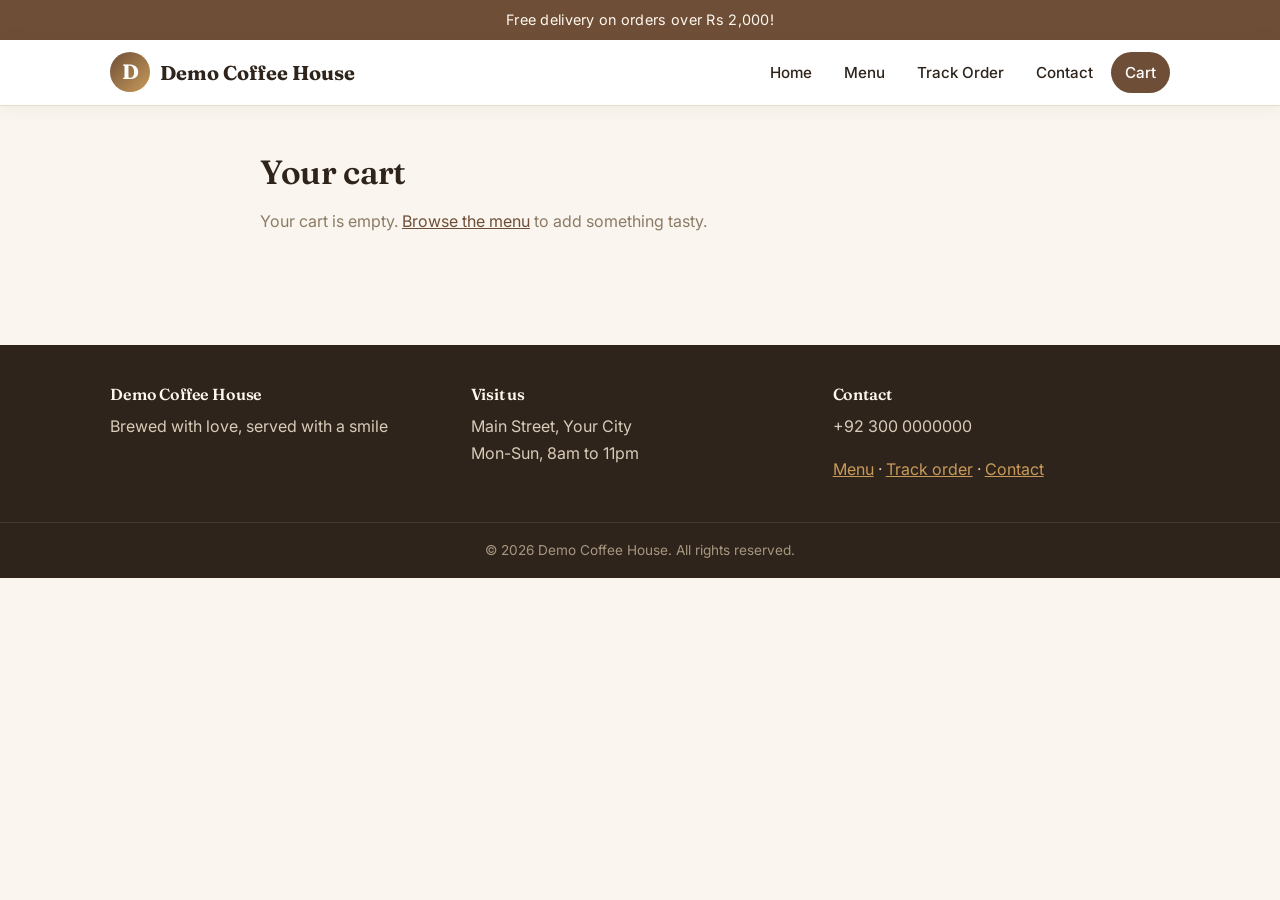
==== brewcart-static/cart.html @ 459bcf9a "Add HTML/CSS/JS static edition — same design, browser cart, WhatsApp ordering (in brewcart-static/)" ====
<!DOCTYPE html>
<html lang="en">
<head>
<meta charset="UTF-8">
<meta name="viewport" content="width=device-width, initial-scale=1.0">
<title>Your Cart — Demo Coffee House</title>
<meta name="description" content="Brewed with love, served with a smile">
<meta name="theme-color" content="#6F4E37">
<link rel="icon" href="data:image/svg+xml,%3Csvg xmlns='http://www.w3.org/2000/svg' viewBox='0 0 64 64'%3E%3Cpath d='M24 6c-3 4 3 6 0 10M36 6c-3 4 3 6 0 10' stroke='%23C89B5A' stroke-width='3.5' fill='none' stroke-linecap='round'/%3E%3Cpath d='M12 24h34v9a13 13 0 0 1-13 13h-8a13 13 0 0 1-13-13z' fill='%236F4E37'/%3E%3Cpath d='M46 27h2a8 8 0 0 1 0 16h-3' fill='none' stroke='%236F4E37' stroke-width='4'/%3E%3Crect x='9' y='52' width='40' height='4' rx='2' fill='%236F4E37'/%3E%3C/svg%3E">
<link rel="preconnect" href="https://fonts.googleapis.com">
<link rel="preconnect" href="https://fonts.gstatic.com" crossorigin>
<link href="https://fonts.googleapis.com/css2?family=Fraunces:wght@600;700&family=Inter:wght@400;500;600;700&display=swap" rel="stylesheet">
<link rel="stylesheet" href="style.css">
</head>
<body>
<div id="site-header"></div>

<main class="wrap">
  <section class="section narrow">
    <h1 class="page-title">Your cart</h1>

    <!-- Cart lines, quantities and totals are rendered by app.js
         from the cart saved in this browser (localStorage). -->
    <div id="cart-root"></div>
  </section>
</main>

<div id="site-footer"></div>
<div id="toast" class="toast" role="status"></div>
<script src="data.js"></script>
<script src="app.js"></script>
</body>
</html>
---- brewcart-static/style.css ----
/* ==========================================================================
   BrewCart — STATIC EDITION — styles (style.css)
   Adapted from the PHP edition's polished stylesheet: same variables,
   same components, same look. Brand colors live in data.js (CONFIG) and
   are applied as --primary / --accent CSS variables by app.js.
   Type: Fraunces (display) + Inter (body), loaded in each page's <head>.
   ========================================================================== */

:root {
  --primary: #6F4E37;          /* coffee brown (overridden from data.js) */
  --accent: #C89B5A;           /* caramel (overridden from data.js) */
  --bg: #FAF6EF;               /* warm cream page background */
  --surface: #FFFFFF;
  --text: #2E241B;             /* deep espresso */
  --muted: #8B7A66;
  --border: #E9DCCB;
  --success: #4C8056;
  --danger: #B4443C;
  --warning: #B97F2E;
  --info: #3E6B8C;
  --radius: 14px;
  --shadow: 0 8px 28px rgba(90, 60, 30, 0.10);
  --shadow-lift: 0 18px 40px rgba(90, 60, 30, 0.18);
  --font-body: "Inter", -apple-system, BlinkMacSystemFont, "Segoe UI", Roboto, Helvetica, Arial, sans-serif;
  --font-display: "Fraunces", Georgia, "Times New Roman", serif;
}

* { box-sizing: border-box; }

body {
  margin: 0;
  font-family: var(--font-body);
  background: var(--bg);
  color: var(--text);
  line-height: 1.65;
  -webkit-font-smoothing: antialiased;
  text-rendering: optimizeLegibility;
}

h1, h2, h3, h4 { font-family: var(--font-display); font-weight: 600; line-height: 1.2; letter-spacing: -0.01em; margin: 0 0 0.6em; }
h1 { font-size: 2.5em; }
h2 { font-size: 1.85em; }
h3 { font-size: 1.25em; }
p { margin: 0 0 1em; }
a { color: var(--primary); }
img { max-width: 100%; }

.wrap { max-width: 1100px; margin: 0 auto; padding: 0 20px; }
.muted { color: var(--muted); }
.small { font-size: 0.85em; }
.center { text-align: center; }
.num { text-align: right; white-space: nowrap; }

/* ---------------- announcement + header ---------------- */

.announcement {
  background: var(--primary);
  color: #FFF8EE;
  text-align: center;
  font-size: 0.9em;
  padding: 8px 16px;
  letter-spacing: 0.02em;
}

.site-header {
  background: var(--surface);
  border-bottom: 1px solid var(--border);
  box-shadow: 0 2px 16px rgba(90, 60, 30, 0.07);
  position: sticky;
  top: 0;
  z-index: 50;
}
.header-inner {
  display: flex;
  align-items: center;
  justify-content: space-between;
  gap: 16px;
  padding-top: 12px;
  padding-bottom: 12px;
}
.brand { display: flex; align-items: center; gap: 10px; text-decoration: none; color: var(--text); }
.brand-mark {
  width: 40px; height: 40px; border-radius: 50%;
  background: linear-gradient(135deg, var(--primary), var(--accent));
  color: #fff; display: inline-flex; align-items: center; justify-content: center;
  font-family: var(--font-display); font-size: 1.3em; font-weight: bold;
  flex: 0 0 auto;
}
.brand-name { font-family: var(--font-display); font-size: 1.25em; font-weight: bold; }

.site-nav { display: flex; align-items: center; gap: 4px; }
.site-nav a {
  text-decoration: none; color: var(--text); font-weight: 500;
  padding: 8px 14px; border-radius: 999px; font-size: 0.95em;
  transition: background 0.2s ease, color 0.2s ease;
}
.site-nav a:hover { background: #F3EAD9; }
.site-nav a.active { background: var(--primary); color: #fff; }
.cart-link { position: relative; }
.cart-badge {
  background: var(--accent); color: #fff; font-size: 0.75em; font-weight: bold;
  border-radius: 999px; padding: 1px 8px; margin-left: 4px;
}
.nav-toggle {
  display: none; background: none; border: 1px solid var(--border);
  border-radius: 10px; font-size: 1.3em; padding: 6px 12px; cursor: pointer; color: var(--text);
}

/* ---------------- flash messages ---------------- */

.flash {
  display: flex; align-items: center; justify-content: space-between; gap: 12px;
  border-radius: var(--radius); padding: 12px 16px; margin: 16px 0;
  border: 1px solid transparent; font-size: 0.95em;
}
.flash-success { background: #EAF4EC; border-color: #C4DDC9; color: #2F5B36; }
.flash-error   { background: #FBEDEB; border-color: #EFC5C1; color: #8C2F28; }
.flash-info    { background: #EAF1F7; border-color: #C3D6E4; color: #2C546E; }

/* ---------------- toast (added in the static edition) ----------------
   The little confirmation bubble shown after "Add to cart". */

.toast {
  position: fixed; left: 50%; bottom: 24px; z-index: 200;
  transform: translateX(-50%) translateY(16px);
  background: var(--text); color: #FFF8EE; font-size: 0.95em; font-weight: 500;
  padding: 12px 22px; border-radius: 999px; box-shadow: var(--shadow-lift);
  opacity: 0; pointer-events: none;
  transition: opacity 0.3s ease, transform 0.3s ease;
}
.toast.show { opacity: 1; transform: translateX(-50%) translateY(0); }

/* ---------------- hero ---------------- */

.hero {
  border-radius: 22px;
  margin: 24px 0 8px;
  padding: 64px 32px;
  color: #FFF8EE;
  background:
    radial-gradient(600px 300px at 85% 20%, rgba(200, 155, 90, 0.35), transparent 60%),
    radial-gradient(500px 260px at 10% 90%, rgba(200, 155, 90, 0.22), transparent 60%),
    linear-gradient(135deg, #3B2A1C 0%, #5A3D24 55%, #6F4E37 100%);
  box-shadow: var(--shadow);
  position: relative; overflow: hidden;
}
.hero-inner { max-width: 640px; position: relative; }
.hero-kicker { text-transform: uppercase; letter-spacing: 0.18em; font-size: 0.8em; font-weight: 600; color: var(--accent); margin-bottom: 12px; }
.hero h1 { font-size: 3em; margin-bottom: 12px; color: #FFFDF8; }
.hero-sub { font-size: 1.12em; color: #EADFCB; margin-bottom: 26px; }
.hero-actions { display: flex; gap: 12px; flex-wrap: wrap; }

/* Photo hero: app.js sets the background image from CONFIG.heroImage,
   including the dark gradient overlay that keeps the text readable. */
.hero--photo {
  background-size: cover;
  background-position: center;
  min-height: 540px;
  display: flex;
  align-items: center;
}
.hero--photo h1, .hero--photo .hero-sub { text-shadow: 0 2px 18px rgba(20, 12, 5, 0.45); }

/* ---------------- buttons ---------------- */

.btn {
  display: inline-block; border: none; cursor: pointer; text-decoration: none;
  font-size: 0.95em; font-weight: 600; letter-spacing: 0.01em; padding: 11px 22px; border-radius: 999px;
  background: var(--primary); color: #fff;
  transition: transform 0.15s ease, box-shadow 0.25s ease, background 0.25s ease, filter 0.25s ease, border-color 0.25s ease;
}
.btn:hover { filter: brightness(1.08); box-shadow: 0 4px 14px rgba(90, 60, 30, 0.25); }
.btn:active { transform: translateY(1px); }
.btn-primary { background: var(--primary); color: #fff; }
.btn-light { background: #FFF8EE; color: var(--primary); }
.btn-ghost { background: transparent; color: var(--primary); border: 2px solid var(--primary); }
.btn-ghost-light { background: transparent; color: #FFF8EE; border: 2px solid rgba(255, 248, 238, 0.7); }
.btn-big { font-size: 1.05em; padding: 14px 30px; }
/* WhatsApp green button (static edition: orders are sent via WhatsApp). */
.btn-whatsapp { background: #1FA855; color: #fff; }
.btn-row { display: flex; gap: 12px; justify-content: center; flex-wrap: wrap; margin-top: 24px; }
.link-danger { background: none; border: none; color: var(--danger); cursor: pointer; font-size: 0.9em; padding: 4px 0; text-decoration: underline; }

/* ---------------- sections & cards ---------------- */

.section { padding: 46px 0; }
.section.narrow { max-width: 760px; margin: 0 auto; }
.page-title { font-size: 2.1em; margin-bottom: 16px; }
.section-head { display: flex; align-items: baseline; justify-content: space-between; margin-bottom: 20px; }
.section-head h2 { margin: 0; font-size: 1.9em; }
.section-kicker { text-transform: uppercase; letter-spacing: 0.18em; font-size: 0.78em; font-weight: 700; color: var(--accent); margin-bottom: 10px; }

.item-grid { display: grid; grid-template-columns: repeat(auto-fill, minmax(250px, 1fr)); gap: 22px; }
.item-card {
  background: var(--surface); border-radius: var(--radius); overflow: hidden;
  box-shadow: var(--shadow); border: 1px solid var(--border);
  display: flex; flex-direction: column;
  transition: transform 0.25s ease, box-shadow 0.25s ease;
}
.item-card:hover { transform: translateY(-5px); box-shadow: var(--shadow-lift); }
.item-img {
  width: 100%; aspect-ratio: 4 / 3; object-fit: cover; display: block;
  transition: transform 0.6s ease;
}
/* Zoom stays inside the frame: the body panel paints above the overflow. */
.item-card:hover .item-img { transform: scale(1.06); }
.item-img--placeholder {
  background: linear-gradient(135deg, var(--primary), var(--accent));
  display: flex; align-items: center; justify-content: center;
}
.item-img--placeholder span {
  font-family: var(--font-display); font-size: 3.2em; color: rgba(255, 255, 255, 0.85); font-weight: bold;
}
.item-body { padding: 16px 18px 18px; display: flex; flex-direction: column; gap: 8px; flex: 1; position: relative; background: var(--surface); }
.item-top { display: flex; justify-content: space-between; align-items: baseline; gap: 10px; }
.item-top h3 { margin: 0; font-size: 1.1em; }
.price { color: var(--primary); font-weight: 700; white-space: nowrap; }
.add-form { display: flex; gap: 8px; margin-top: auto; padding-top: 8px; }
.add-form select { flex: 1; }

.info-cards { display: grid; grid-template-columns: repeat(auto-fit, minmax(220px, 1fr)); gap: 20px; }
.info-card { background: var(--surface); border: 1px solid var(--border); border-radius: var(--radius); padding: 22px; box-shadow: var(--shadow); }
.info-card h3 { color: var(--primary); font-size: 1.1em; }
.info-card p:last-child { margin-bottom: 0; }

/* ---------------- story / gallery / testimonials ---------------- */

.story { display: grid; gap: 40px; align-items: center; }
.story:has(> .story-media) { grid-template-columns: 1.05fr 1fr; }
.story-media img {
  width: 100%; aspect-ratio: 4 / 3; object-fit: cover; display: block;
  border-radius: 20px; box-shadow: var(--shadow-lift);
}
.story-text h2 { margin-bottom: 14px; }
.story-text p { color: #4A3A2C; }
.story-text .btn { margin-top: 8px; }

.gallery-grid { display: grid; grid-template-columns: repeat(4, 1fr); gap: 14px; }
.gallery-grid img {
  width: 100%; aspect-ratio: 1 / 1; object-fit: cover; display: block;
  border-radius: 16px; box-shadow: var(--shadow);
  transition: transform 0.35s ease, box-shadow 0.35s ease;
}
.gallery-grid img:hover { transform: translateY(-4px); box-shadow: var(--shadow-lift); }

.testimonial-grid { display: grid; grid-template-columns: repeat(auto-fit, minmax(260px, 1fr)); gap: 20px; }
.testimonial-card {
  background: var(--surface); border: 1px solid var(--border); border-radius: var(--radius);
  padding: 26px 24px; box-shadow: var(--shadow); margin: 0;
  display: flex; flex-direction: column; gap: 16px;
}
.testimonial-card blockquote {
  margin: 0; font-size: 1.02em; line-height: 1.65; color: #4A3A2C; flex: 1;
}
.testimonial-card blockquote::before {
  content: "\201C"; display: block; font-family: var(--font-display);
  font-size: 2.2em; line-height: 0.6; color: var(--accent); margin-bottom: 12px;
}
.testimonial-card figcaption { font-size: 0.95em; }
.testimonial-card figcaption strong { color: var(--primary); }

/* Category filter pills. The PHP edition used <a> links; the static
   edition uses <button>s because filtering happens instantly in JS. */
.cat-pills { display: flex; gap: 8px; flex-wrap: wrap; margin-bottom: 22px; }
.cat-pills a, .cat-pills button {
  text-decoration: none; color: var(--text); border: 1px solid var(--border);
  background: var(--surface); padding: 8px 18px; border-radius: 999px; font-size: 0.9em; font-weight: 500;
  font-family: var(--font-body); cursor: pointer;
}
.cat-pills a:hover, .cat-pills button:hover { border-color: var(--accent); }
.cat-pills a.active, .cat-pills button.active { background: var(--primary); border-color: var(--primary); color: #fff; }

/* ---------------- forms ---------------- */

.form { background: var(--surface); border: 1px solid var(--border); border-radius: var(--radius); padding: 26px; box-shadow: var(--shadow); margin-bottom: 24px; }
.form h3 { margin-top: 1.4em; color: var(--primary); }
.form h3:first-child { margin-top: 0; }
.field { margin-bottom: 16px; }
.field-row { display: grid; grid-template-columns: 1fr 1fr; gap: 16px; }
.field label { display: block; font-weight: 600; font-size: 0.9em; margin-bottom: 6px; }
.field input[type="text"], .field input[type="tel"], .field input[type="email"],
.field input[type="number"], .field input[type="password"],
.field select, .field textarea, .add-form select {
  width: 100%; padding: 11px 14px; border: 1px solid var(--border); border-radius: 10px;
  font-size: 0.95em; font-family: var(--font-body); background: #FFFDF9; color: var(--text);
}
.field textarea { resize: vertical; }
.field input:focus, .field select:focus, .field textarea:focus, .add-form select:focus {
  outline: 2px solid var(--accent); border-color: var(--accent);
}
.field-error { color: var(--danger); font-size: 0.85em; margin: 6px 0 0; }

.radio-cards { display: grid; grid-template-columns: 1fr 1fr; gap: 12px; margin-bottom: 16px; }
.radio-card {
  display: flex; gap: 10px; align-items: flex-start; border: 2px solid var(--border);
  border-radius: var(--radius); padding: 14px 16px; cursor: pointer; background: #FFFDF9;
}
.radio-card:has(input:checked) { border-color: var(--primary); background: #FBF5EA; }
.radio-card input { margin-top: 4px; accent-color: var(--primary); }
.radio-card strong { display: block; }
.radio-card small, .radio-line small { color: var(--muted); display: block; font-size: 0.85em; }
.radio-line {
  display: flex; gap: 10px; align-items: flex-start; border: 1px solid var(--border);
  border-radius: 10px; padding: 12px 14px; margin-bottom: 8px; cursor: pointer; background: #FFFDF9;
}
.radio-line:has(input:checked) { border-color: var(--primary); background: #FBF5EA; }
.radio-line input { margin-top: 4px; accent-color: var(--primary); }

.inline-search { display: flex; gap: 12px; align-items: flex-end; flex-wrap: wrap; }
.inline-search .field { flex: 1; min-width: 180px; margin-bottom: 0; }

/* ---------------- cart & checkout ---------------- */

.cart-table { width: 100%; border-collapse: collapse; background: var(--surface); border-radius: var(--radius); overflow: hidden; box-shadow: var(--shadow); margin-bottom: 16px; font-size: 0.95em; }
.cart-table th { background: #F4EBDC; text-align: left; padding: 12px 14px; font-size: 0.85em; text-transform: uppercase; letter-spacing: 0.05em; color: var(--muted); }
.cart-table td { padding: 12px 14px; border-top: 1px solid var(--border); vertical-align: middle; }

/* Quantity stepper (static edition replaces the PHP number input). */
.qty-stepper { display: inline-flex; align-items: center; gap: 8px; }
.qty-btn {
  width: 32px; height: 32px; border-radius: 50%; cursor: pointer;
  border: 1px solid var(--border); background: #FFFDF9; color: var(--text);
  font-size: 1.05em; line-height: 1; display: inline-flex; align-items: center; justify-content: center;
}
.qty-btn:hover { border-color: var(--accent); }
.qty-value { min-width: 22px; text-align: center; font-weight: 600; }

.cart-summary { background: var(--surface); border: 1px solid var(--border); border-radius: var(--radius); padding: 22px; box-shadow: var(--shadow); }
.sum-row { display: flex; justify-content: space-between; padding: 6px 0; font-size: 1.05em; }
.cart-summary .btn-big { width: 100%; text-align: center; margin-top: 12px; }

.checkout-grid { display: grid; grid-template-columns: 1.5fr 1fr; gap: 24px; align-items: start; }
.order-summary { background: var(--surface); border: 1px solid var(--border); border-radius: var(--radius); padding: 22px; box-shadow: var(--shadow); position: sticky; top: 90px; }
.order-summary h3 { color: var(--primary); }
.sum-line { display: flex; justify-content: space-between; gap: 10px; padding: 6px 0; border-bottom: 1px dashed var(--border); font-size: 0.92em; }

/* ---------------- order success / tracking ---------------- */

.success-hero { text-align: center; margin: 24px 0; }
.success-check {
  width: 72px; height: 72px; border-radius: 50%; margin: 0 auto 16px;
  background: var(--success); color: #fff; font-size: 2em;
  display: flex; align-items: center; justify-content: center;
}
.order-number-box {
  background: var(--surface); border: 2px dashed var(--accent); border-radius: var(--radius);
  padding: 22px; margin: 0 auto 24px; max-width: 420px; text-align: center;
}
.order-number-box span { display: block; color: var(--muted); font-size: 0.85em; text-transform: uppercase; letter-spacing: 0.08em; }
.order-number-box strong { font-size: 1.8em; letter-spacing: 0.04em; color: var(--primary); display: block; margin: 6px 0; }
.order-number-box small { color: var(--muted); }

.detail-table { width: 100%; border-collapse: collapse; background: var(--surface); border-radius: var(--radius); overflow: hidden; box-shadow: var(--shadow); margin-bottom: 20px; }
.detail-table th, .detail-table td { padding: 10px 14px; border-top: 1px solid var(--border); text-align: left; font-size: 0.95em; }
.detail-table tr:first-child th, .detail-table tr:first-child td { border-top: none; }
.detail-table th { color: var(--muted); font-weight: 600; width: 38%; }

.notice { background: #FBF5EA; border: 1px solid var(--accent); border-radius: var(--radius); padding: 16px 18px; margin-bottom: 20px; }
.notice strong { display: block; margin-bottom: 6px; }
.notice p:last-child { margin-bottom: 0; }

.order-card { background: var(--surface); border: 1px solid var(--border); border-radius: var(--radius); padding: 24px; box-shadow: var(--shadow); margin-top: 20px; }
.order-card-head { display: flex; justify-content: space-between; align-items: center; gap: 12px; flex-wrap: wrap; margin-bottom: 18px; }

.status-pill {
  display: inline-block; font-size: 0.8em; font-weight: 700; padding: 4px 12px; border-radius: 999px;
  text-transform: uppercase; letter-spacing: 0.04em; white-space: nowrap;
}
.status-pending   { background: #FBEFD8; color: #8A5E14; }
.status-confirmed { background: #E3EEF7; color: #2C546E; }
.status-preparing { background: #FBE8D8; color: #96521A; }
.status-ready     { background: #E4F2E7; color: #2F5B36; }
.status-completed { background: #E8E4DC; color: #5C554A; }
.status-cancelled { background: #F9DEDA; color: #8C2F28; }

.timeline { list-style: none; margin: 0 0 20px; padding: 0; }
.timeline li { display: flex; align-items: center; gap: 12px; padding: 8px 0; color: var(--muted); }
.timeline .dot {
  width: 22px; height: 22px; border-radius: 50%; border: 2px solid var(--border);
  background: var(--surface); flex: 0 0 auto;
}
.timeline li.done { color: var(--text); }
.timeline li.done .dot { background: var(--success); border-color: var(--success); }
.timeline li.current { color: var(--text); font-weight: 700; }
.timeline li.current .dot { background: var(--accent); border-color: var(--accent); box-shadow: 0 0 0 4px rgba(200, 155, 90, 0.25); }

/* ---------------- footer ---------------- */

.site-footer { background: #2E241B; color: #D8CBB8; margin-top: 48px; }
.footer-grid { display: grid; grid-template-columns: repeat(auto-fit, minmax(200px, 1fr)); gap: 24px; padding: 40px 20px 24px; }
.footer-grid h4 { color: #FFF8EE; font-size: 1em; }
.footer-grid a { color: var(--accent); }
.footer-bottom { text-align: center; padding: 16px; border-top: 1px solid rgba(255, 255, 255, 0.1); font-size: 0.85em; color: #A8977F; }

/* ---------------- responsive ---------------- */

@media (max-width: 860px) {
  .checkout-grid { grid-template-columns: 1fr; }
  .order-summary { position: static; }
  .hero { padding: 44px 24px; }
  .hero h1 { font-size: 2.1em; }
  .hero--photo { min-height: 420px; }
  .story:has(> .story-media) { grid-template-columns: 1fr; }
  .story { gap: 24px; }
  .gallery-grid { grid-template-columns: repeat(2, 1fr); }
  .section { padding: 34px 0; }
}

@media (max-width: 720px) {
  .nav-toggle { display: block; }
  .site-nav {
    display: none; position: absolute; top: 100%; left: 0; right: 0;
    background: var(--surface); flex-direction: column; align-items: stretch;
    border-bottom: 1px solid var(--border); padding: 8px 16px 16px; box-shadow: var(--shadow);
  }
  .site-nav.open { display: flex; }
  .site-nav a { padding: 12px 14px; }
  .site-header .header-inner { position: relative; }
  .field-row, .radio-cards { grid-template-columns: 1fr; }
  .cart-table thead { display: none; }
  .cart-table tr { display: block; border-top: 1px solid var(--border); padding: 8px 0; }
  .cart-table td { display: flex; justify-content: space-between; align-items: center; border: none; padding: 6px 14px; }
}
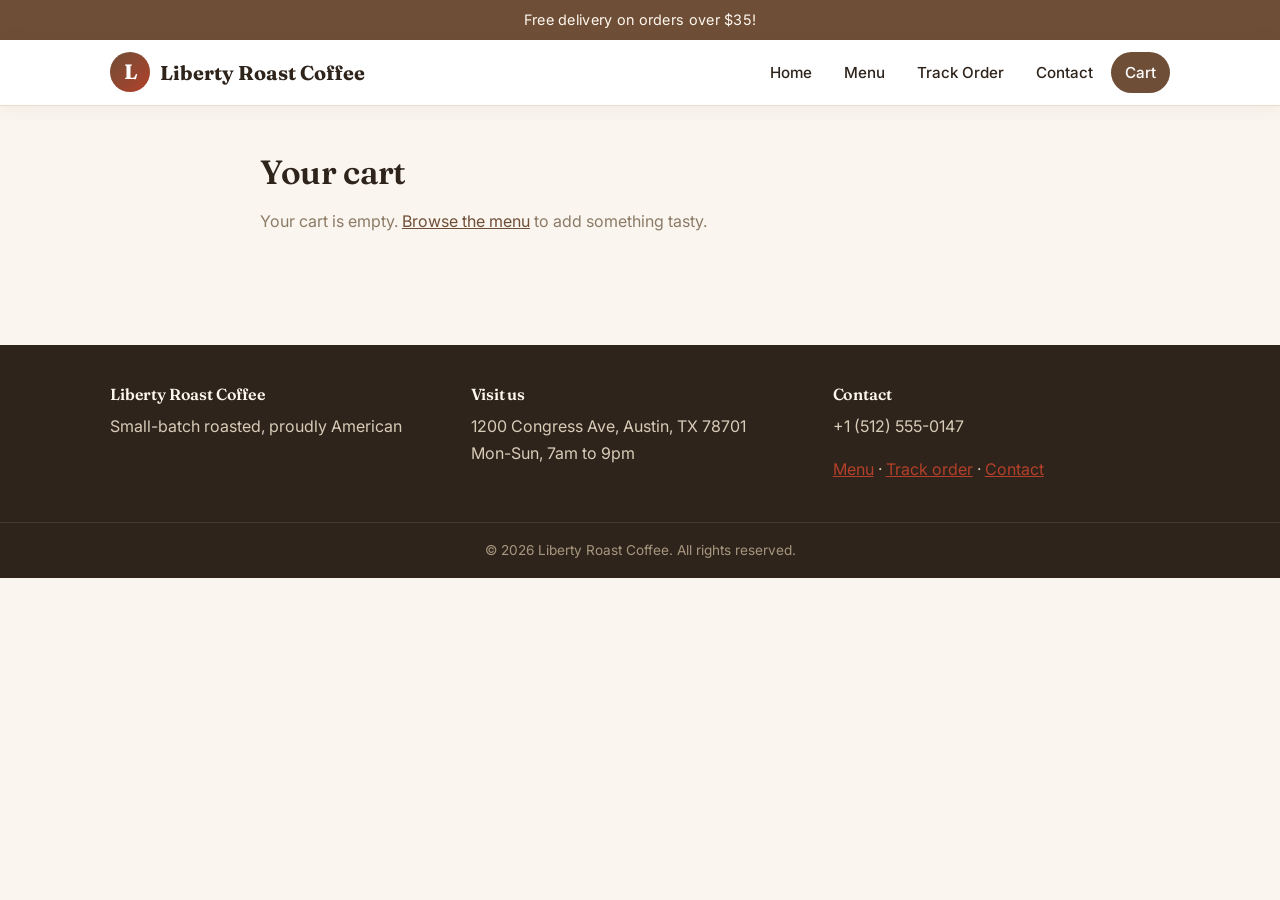
==== commit f0b127e6: "American rebrand + interactive 3D cup: Liberty Roast Coffee (Austin TX), USD menu/prices, Three.js h" ====
--- a/brewcart-static/cart.html
+++ b/brewcart-static/cart.html
@@ -3,8 +3,8 @@
 <head>
 <meta charset="UTF-8">
 <meta name="viewport" content="width=device-width, initial-scale=1.0">
-<title>Your Cart — Demo Coffee House</title>
-<meta name="description" content="Brewed with love, served with a smile">
+<title>Your Cart — Liberty Roast Coffee</title>
+<meta name="description" content="Small-batch roasted, proudly American">
 <meta name="theme-color" content="#6F4E37">
 <link rel="icon" href="data:image/svg+xml,%3Csvg xmlns='http://www.w3.org/2000/svg' viewBox='0 0 64 64'%3E%3Cpath d='M24 6c-3 4 3 6 0 10M36 6c-3 4 3 6 0 10' stroke='%23C89B5A' stroke-width='3.5' fill='none' stroke-linecap='round'/%3E%3Cpath d='M12 24h34v9a13 13 0 0 1-13 13h-8a13 13 0 0 1-13-13z' fill='%236F4E37'/%3E%3Cpath d='M46 27h2a8 8 0 0 1 0 16h-3' fill='none' stroke='%236F4E37' stroke-width='4'/%3E%3Crect x='9' y='52' width='40' height='4' rx='2' fill='%236F4E37'/%3E%3C/svg%3E">
 <link rel="preconnect" href="https://fonts.googleapis.com">
@@ -29,5 +29,6 @@
 <div id="toast" class="toast" role="status"></div>
 <script src="data.js"></script>
 <script src="app.js"></script>
+<script src="site3d.js"></script>
 </body>
 </html>
--- a/brewcart-static/style.css
+++ b/brewcart-static/style.css
@@ -421,3 +421,18 @@
   .cart-table tr { display: block; border-top: 1px solid var(--border); padding: 8px 0; }
   .cart-table td { display: flex; justify-content: space-between; align-items: center; border: none; padding: 6px 14px; }
 }
+
+/* --- 3D hero + card tilt (site3d.js) ----------------------------------- */
+.hero { display: flex; align-items: center; gap: 36px; flex-wrap: wrap; }
+.hero-inner { flex: 1 1 360px; }
+.hero-3d { flex: 0 1 380px; margin: 0 auto; text-align: center; position: relative; z-index: 1; }
+.hero-3d canvas {
+  width: 100%; max-width: 380px; aspect-ratio: 1 / 1; height: auto;
+  display: block; margin: 0 auto; cursor: grab; touch-action: pan-y;
+}
+.hero-3d canvas:active { cursor: grabbing; }
+.hero-3d-hint {
+  margin-top: 4px; font-size: 0.78em; letter-spacing: 0.14em;
+  text-transform: uppercase; color: #EADFCB; opacity: 0.85;
+}
+.item-card.tilting { transition: transform 0.08s ease-out, box-shadow 0.25s ease; }
